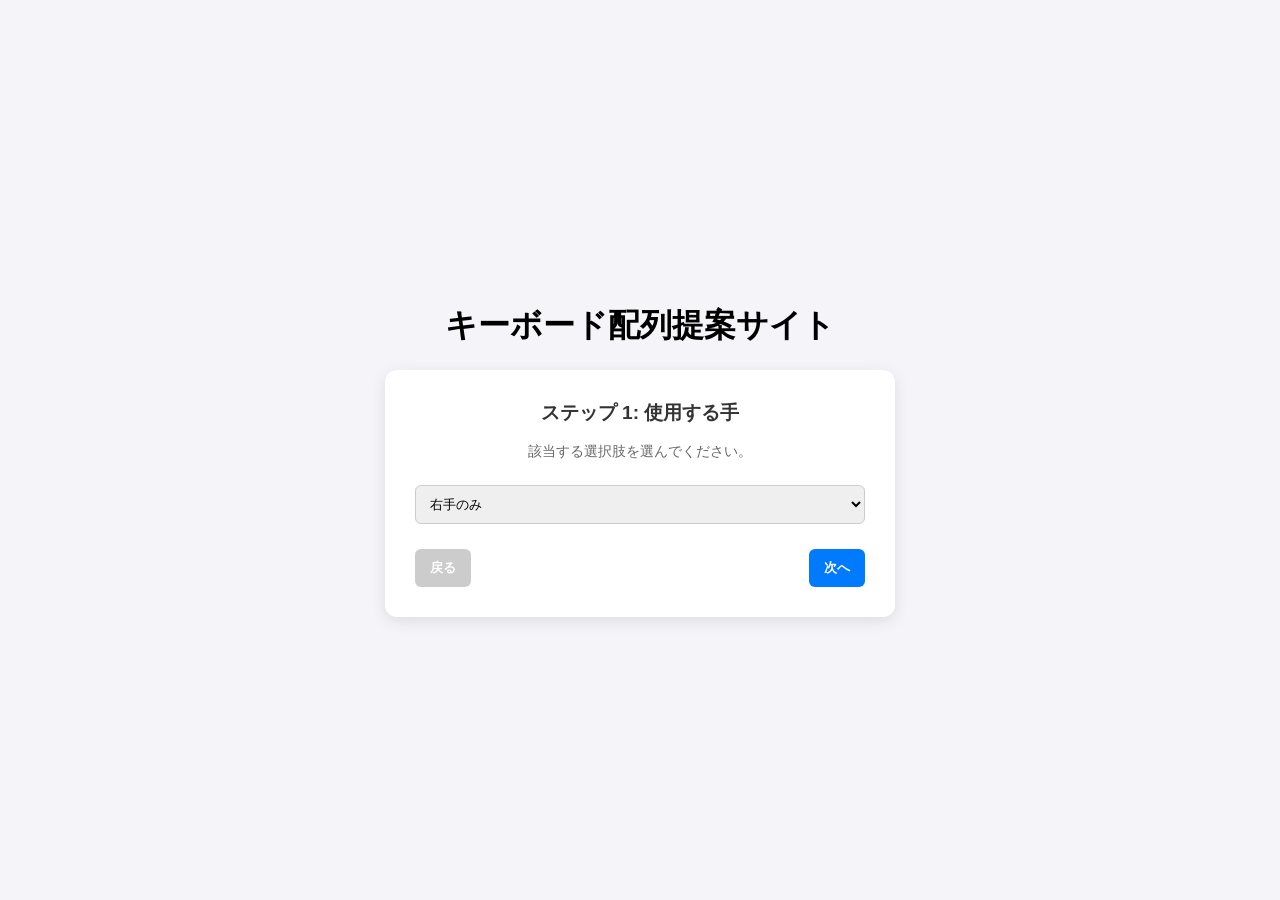
==== index.html @ ddf4d01f "Update index.html delete shadow..." ====
<!DOCTYPE html>
<html lang="ja">
<head>
  <meta charset="UTF-8">
  <meta name="viewport" content="width=device-width, initial-scale=1.0">
  <title>ARMSTRONG</title>
  <link rel="stylesheet" href="style.css">
</head>
<body>
  <h1>キーボード配列提案サイト</h1>
  <div class="card">
    
    <!-- 1. 復元確認画面 -->
    <div id="confirm-screen" style="display: none;">
      <h2>保存された設定</h2>
      <p>前回保存された設定があります。このまま開始しますか？</p>
      
      <div class="saved-info">
        <p><strong>使用する手:</strong> <span id="confirm-hands"></span></p>
        <p><strong>ホームポジション:</strong> <span id="confirm-keys"></span></p>
      </div>
      
      <div class="buttons">
        <button id="resetBtn" class="btn-danger">やり直す</button>
        <button id="startBtn" class="btn-success">この設定で開始</button>
      </div>
    </div>

    <!-- 2. 初期設定ウィザード画面 -->
    <div id="wizard-screen" style="display: none;">
      <!-- ステップ 1 -->
      <div class="step active" id="step-1">
        <h2>ステップ 1: 使用する手</h2>
        <p>該当する選択肢を選んでください。</p>
        <select id="usehands">
          <option value="right">右手のみ</option>
          <option value="left">左手のみ</option>
          <option value="r&l">両手</option>
        </select>
      </div>

      <!-- ステップ 2: キーボード設定（座標対応版） -->
      <div class="step" id="step-2">
        <h2>ステップ 2: ホームポジション</h2>
        <p>指を置くキーを選んでください（最大10個）。</p>
        <p>※位置をわかりやすくするためにQWERTY配列で表示していますが、ほかの配列でも問題なく使用可能です。</p>
        <div class="keyboard">
          <!-- 1段目 (y = 0) -->
          <div class="keyboard-row">
            <button class="key" data-key="Q" data-coord="[0,0]">Q</button>
            <button class="key" data-key="W" data-coord="[1,0]">W</button>
            <button class="key" data-key="E" data-coord="[2,0]">E</button>
            <button class="key" data-key="R" data-coord="[3,0]">R</button>
            <button class="key" data-key="T" data-coord="[4,0]">T</button>
            <button class="key" data-key="Y" data-coord="[5,0]">Y</button>
            <button class="key" data-key="U" data-coord="[6,0]">U</button>
            <button class="key" data-key="I" data-coord="[7,0]">I</button>
            <button class="key" data-key="O" data-coord="[8,0]">O</button>
            <button class="key" data-key="P" data-coord="[9,0]">P</button>
          </div>
          <!-- 2段目 (y = 1) -->
          <div class="keyboard-row">
            <button class="key" data-key="A" data-coord="[0,1]">A</button>
            <button class="key" data-key="S" data-coord="[1,1]">S</button>
            <button class="key" data-key="D" data-coord="[2,1]">D</button>
            <button class="key" data-key="F" data-coord="[3,1]">F</button>
            <button class="key" data-key="G" data-coord="[4,1]">G</button>
            <button class="key" data-key="H" data-coord="[5,1]">H</button>
            <button class="key" data-key="J" data-coord="[6,1]">J</button>
            <button class="key" data-key="K" data-coord="[7,1]">K</button>
            <button class="key" data-key="L" data-coord="[8,1]">L</button>
            <button class="key" data-key=";" data-coord="[9,1]">;</button>
          </div>
          <!-- 3段目 (y = 2) -->
          <div class="keyboard-row">
            <button class="key" data-key="Z" data-coord="[0,2]">Z</button>
            <button class="key" data-key="X" data-coord="[1,2]">X</button>
            <button class="key" data-key="C" data-coord="[2,2]">C</button>
            <button class="key" data-key="V" data-coord="[3,2]">V</button>
            <button class="key" data-key="B" data-coord="[4,2]">B</button>
            <button class="key" data-key="N" data-coord="[5,2]">N</button>
            <button class="key" data-key="M" data-coord="[6,2]">M</button>
            <button class="key" data-key="," data-coord="[7,2]">,</button>
            <button class="key" data-key="." data-coord="[8,2]">.</button>
            <button class="key" data-key="/" data-coord="[9,2]">/</button>
          </div>
          <!-- 👇 4段目: スペースキーを追加 (座標 [4,4]) -->
          <div class="keyboard-row space-row">
            <button class="key space-key" data-key="SPACE" data-coord="[4,4]">Space</button>
          </div>
        </div>
        <p class="selected-keys-text">記憶される座標: <span id="selected-keys-display">なし</span></p>
      </div>

      <!-- ステップ 3 -->
      <div class="step" id="step-3">
        <h2>設定完了</h2>
        <p>すべての入力が完了しました。設定を保存してください。</p>
      </div>
      
      <!-- ボタン群 -->
      <div class="buttons">
        <button id="prevBtn" disabled>戻る</button>
        <button id="nextBtn">次へ</button>
        <button id="saveBtn" style="display: none;" class="btn-success">保存して完了</button>
      </div>
    </div>

  </div>

  <script src="setup.js"></script>
</body>
</html>
---- style.css ----
body {
  font-family: sans-serif;
  display: flex;
  flex-direction: column;
  justify-content: center;
  align-items: center;
  height: 100vh;
  margin: 0;
  background-color: #f4f4f9;
}

.card {
  background: #ffffff;
  padding: 30px;
  border-radius: 12px;
  box-shadow: 0 4px 15px rgba(0, 0, 0, 0.1);
  width: 300px;
  text-align: center;
}

/* ステップの表示制御 */
.step {
  display: none;
}
.step.active {
  display: block;
}

h2 {
  margin-top: 0;
  font-size: 1.2rem;
  color: #333;
}

p {
  font-size: 0.9rem;
  color: #666;
}

input, select {
  width: 100%;
  padding: 10px;
  margin-top: 10px;
  box-sizing: border-box;
  border: 1px solid #ccc;
  border-radius: 6px;
}

.buttons {
  margin-top: 25px;
  display: flex;
  justify-content: space-between;
}

button {
  padding: 10px 15px;
  border: none;
  border-radius: 6px;
  background-color: #007bff;
  color: white;
  cursor: pointer;
  font-weight: bold;
}

button:disabled {
  background-color: #cccccc;
  cursor: not-allowed;
}

button:hover:not(:disabled) {
  background-color: #0056b3;
}

/* 確認画面用の装飾 */
.saved-info {
  background-color: #f8f9fa;
  border-left: 4px solid #007bff;
  padding: 10px 15px;
  margin: 15px 0;
  text-align: left;
  border-radius: 4px;
}

.saved-info p {
  margin: 5px 0;
  color: #333;
}

/* ボタンのカラーバリエーション */
.btn-success {
  background-color: #28a745 !important;
}
.btn-success:hover {
  background-color: #218838 !important;
}

.btn-danger {
  background-color: #dc3545 !important;
}
.btn-danger:hover {
  background-color: #c82333 !important;
}

/* -- 既存の .card の部分を少し広げます -- */
.card {
  background: #ffffff;
  padding: 30px;
  border-radius: 12px;
  box-shadow: 0 4px 15px rgba(0, 0, 0, 0.1);
  width: 450px; /* ← 広げました */
  max-width: 95%;
  text-align: center;
}

/* -- 以下を末尾に追記 -- */
/* キーボードのスタイル */
.keyboard {
  display: flex;
  flex-direction: column;
  gap: 8px;
  margin: 20px 0;
  align-items: center;
}

.keyboard-row {
  display: flex;
  gap: 5px;
}

/* 実際のキーボードのように少しずつ右にずらす */
.keyboard-row:nth-child(2) { margin-left: 15px; }
.keyboard-row:nth-child(3) { margin-left: 30px; }

.key {
  width: 35px;
  height: 35px;
  border: 1px solid #ccc;
  border-radius: 4px;
  background-color: #fff;
  color: #333;
  font-size: 1rem;
  font-weight: bold;
  cursor: pointer;
  display: flex;
  justify-content: center;
  align-items: center;
  padding: 0;
  transition: all 0.2s;
}

/* 選択されたキーのスタイル */
.key.selected {
  background-color: #007bff;
  color: white;
  border-color: #0056b3;
  box-shadow: 0 0 5px rgba(0, 123, 255, 0.5);
}

.selected-keys-text {
  font-weight: bold;
  color: #007bff;
  min-height: 20px;
}

/* --- メイン画面 (main.html) 用の装飾 --- */
.main-card {
  width: 400px;
}

.file-upload-area {
  margin: 20px 0;
  padding: 20px;
  border: 2px dashed #007bff;
  border-radius: 8px;
  background-color: #f8fbff;
}

.file-upload-area input[type="file"] {
  width: 100%;
  border: none;
  background: transparent;
  padding: 0;
  cursor: pointer;
}

.current-settings {
  margin-top: 20px;
  padding: 15px;
  background: #f1f3f5;
  border-radius: 6px;
  text-align: left;
  font-size: 0.9rem;
}

.current-settings p {
  margin: 5px 0;
  color: #555;
}

.btn-small {
  padding: 5px 10px;
  font-size: 0.8rem;
  background-color: #6c757d;
  color: white;
  border: none;
  border-radius: 4px;
  cursor: pointer;
  margin-top: 10px;
}

.btn-small:hover {
  background-color: #5a6268;
}

/* スペースキー用のスタイル */
.space-row {
  justify-content: center;
  margin-left: 0 !important; /* ずらし解除 */
}

.key.space-key {
  width: 180px; /* 横長にする */
  font-size: 0.85rem;
}
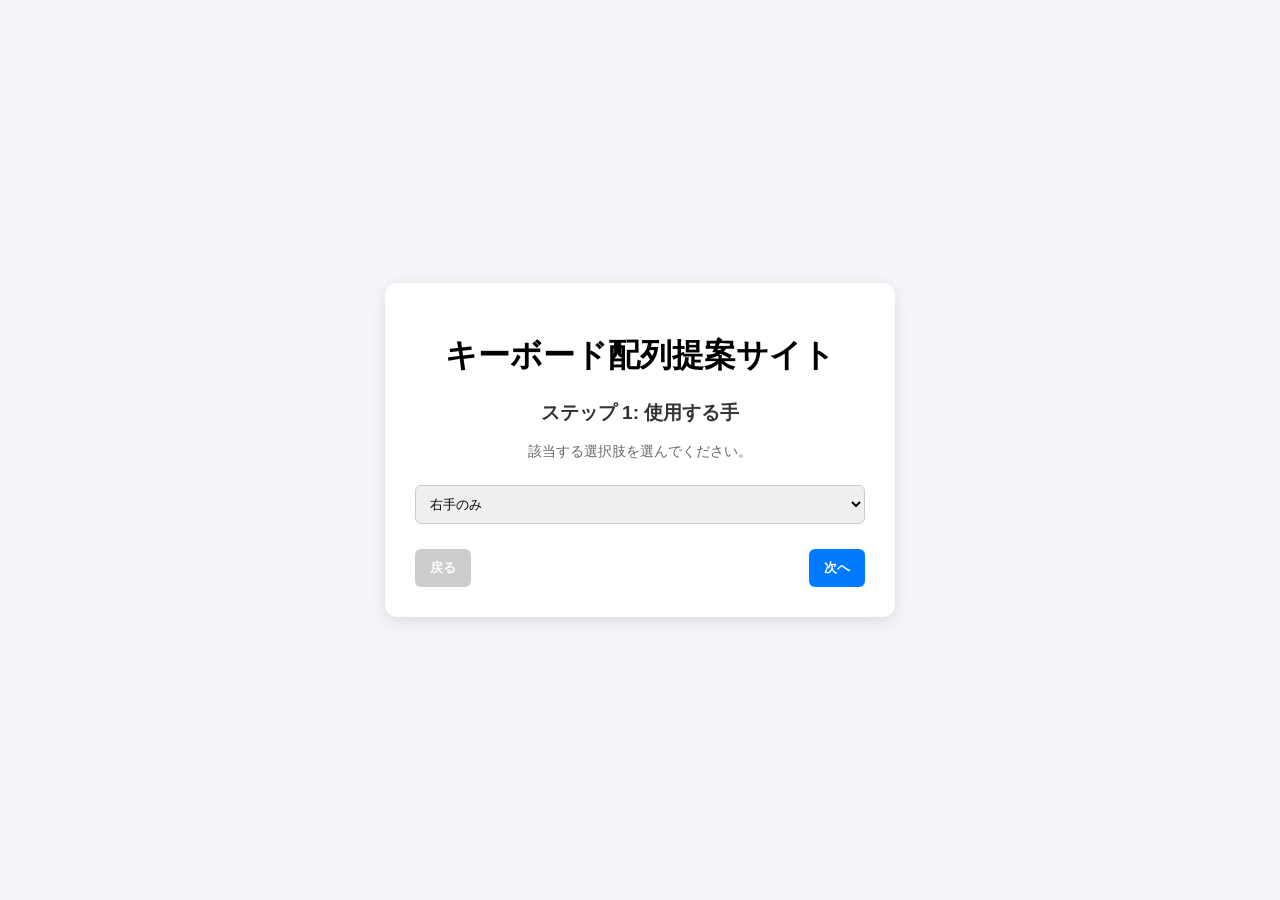
==== commit ccbb8ac5: "Add files via upload 更新" ====
--- a/index.html
+++ b/index.html
@@ -7,10 +7,9 @@
   <link rel="stylesheet" href="style.css">
 </head>
 <body>
-  <h1>キーボード配列提案サイト</h1>
   <div class="card">
+    <h1>キーボード配列提案サイト</h1>
     
-    <!-- 1. 復元確認画面 -->
     <div id="confirm-screen" style="display: none;">
       <h2>保存された設定</h2>
       <p>前回保存された設定があります。このまま開始しますか？</p>
@@ -18,6 +17,7 @@
       <div class="saved-info">
         <p><strong>使用する手:</strong> <span id="confirm-hands"></span></p>
         <p><strong>ホームポジション:</strong> <span id="confirm-keys"></span></p>
+        <p><strong>指の割り当て:</strong><br><span id="confirm-mapping" style="font-size: 0.85em;"></span></p>
       </div>
       
       <div class="buttons">
@@ -26,10 +26,8 @@
       </div>
     </div>
 
-    <!-- 2. 初期設定ウィザード画面 -->
     <div id="wizard-screen" style="display: none;">
-      <!-- ステップ 1 -->
-      <div class="step active" id="step-1">
+      <div class="step" id="step-1">
         <h2>ステップ 1: 使用する手</h2>
         <p>該当する選択肢を選んでください。</p>
         <select id="usehands">
@@ -39,52 +37,19 @@
         </select>
       </div>
 
-      <!-- ステップ 2: キーボード設定（座標対応版） -->
       <div class="step" id="step-2">
         <h2>ステップ 2: ホームポジション</h2>
         <p>指を置くキーを選んでください（最大10個）。</p>
-        <p>※位置をわかりやすくするためにQWERTY配列で表示していますが、ほかの配列でも問題なく使用可能です。</p>
         <div class="keyboard">
-          <!-- 1段目 (y = 0) -->
           <div class="keyboard-row">
-            <button class="key" data-key="Q" data-coord="[0,0]">Q</button>
-            <button class="key" data-key="W" data-coord="[1,0]">W</button>
-            <button class="key" data-key="E" data-coord="[2,0]">E</button>
-            <button class="key" data-key="R" data-coord="[3,0]">R</button>
-            <button class="key" data-key="T" data-coord="[4,0]">T</button>
-            <button class="key" data-key="Y" data-coord="[5,0]">Y</button>
-            <button class="key" data-key="U" data-coord="[6,0]">U</button>
-            <button class="key" data-key="I" data-coord="[7,0]">I</button>
-            <button class="key" data-key="O" data-coord="[8,0]">O</button>
-            <button class="key" data-key="P" data-coord="[9,0]">P</button>
+            <button class="key" data-key="Q" data-coord="[0,0]">Q</button><button class="key" data-key="W" data-coord="[1,0]">W</button><button class="key" data-key="E" data-coord="[2,0]">E</button><button class="key" data-key="R" data-coord="[3,0]">R</button><button class="key" data-key="T" data-coord="[4,0]">T</button><button class="key" data-key="Y" data-coord="[5,0]">Y</button><button class="key" data-key="U" data-coord="[6,0]">U</button><button class="key" data-key="I" data-coord="[7,0]">I</button><button class="key" data-key="O" data-coord="[8,0]">O</button><button class="key" data-key="P" data-coord="[9,0]">P</button>
           </div>
-          <!-- 2段目 (y = 1) -->
           <div class="keyboard-row">
-            <button class="key" data-key="A" data-coord="[0,1]">A</button>
-            <button class="key" data-key="S" data-coord="[1,1]">S</button>
-            <button class="key" data-key="D" data-coord="[2,1]">D</button>
-            <button class="key" data-key="F" data-coord="[3,1]">F</button>
-            <button class="key" data-key="G" data-coord="[4,1]">G</button>
-            <button class="key" data-key="H" data-coord="[5,1]">H</button>
-            <button class="key" data-key="J" data-coord="[6,1]">J</button>
-            <button class="key" data-key="K" data-coord="[7,1]">K</button>
-            <button class="key" data-key="L" data-coord="[8,1]">L</button>
-            <button class="key" data-key=";" data-coord="[9,1]">;</button>
+            <button class="key" data-key="A" data-coord="[0,1]">A</button><button class="key" data-key="S" data-coord="[1,1]">S</button><button class="key" data-key="D" data-coord="[2,1]">D</button><button class="key" data-key="F" data-coord="[3,1]">F</button><button class="key" data-key="G" data-coord="[4,1]">G</button><button class="key" data-key="H" data-coord="[5,1]">H</button><button class="key" data-key="J" data-coord="[6,1]">J</button><button class="key" data-key="K" data-coord="[7,1]">K</button><button class="key" data-key="L" data-coord="[8,1]">L</button><button class="key" data-key=";" data-coord="[9,1] shadow">;</button>
           </div>
-          <!-- 3段目 (y = 2) -->
           <div class="keyboard-row">
-            <button class="key" data-key="Z" data-coord="[0,2]">Z</button>
-            <button class="key" data-key="X" data-coord="[1,2]">X</button>
-            <button class="key" data-key="C" data-coord="[2,2]">C</button>
-            <button class="key" data-key="V" data-coord="[3,2]">V</button>
-            <button class="key" data-key="B" data-coord="[4,2]">B</button>
-            <button class="key" data-key="N" data-coord="[5,2]">N</button>
-            <button class="key" data-key="M" data-coord="[6,2]">M</button>
-            <button class="key" data-key="," data-coord="[7,2]">,</button>
-            <button class="key" data-key="." data-coord="[8,2]">.</button>
-            <button class="key" data-key="/" data-coord="[9,2]">/</button>
+            <button class="key" data-key="Z" data-coord="[0,2]">Z</button><button class="key" data-key="X" data-coord="[1,2]">X</button><button class="key" data-key="C" data-coord="[2,2]">C</button><button class="key" data-key="V" data-coord="[3,2]">V</button><button class="key" data-key="B" data-coord="[4,2]">B</button><button class="key" data-key="N" data-coord="[5,2]">N</button><button class="key" data-key="M" data-coord="[6,2]">M</button><button class="key" data-key="," data-coord="[7,2]">,</button><button class="key" data-key="." data-coord="[8,2]">.</button><button class="key" data-key="/" data-coord="[9,2]">/</button>
           </div>
-          <!-- 👇 4段目: スペースキーを追加 (座標 [4,4]) -->
           <div class="keyboard-row space-row">
             <button class="key space-key" data-key="SPACE" data-coord="[4,4]">Space</button>
           </div>
@@ -92,13 +57,37 @@
         <p class="selected-keys-text">記憶される座標: <span id="selected-keys-display">なし</span></p>
       </div>
 
-      <!-- ステップ 3 -->
       <div class="step" id="step-3">
+        <h2 id="step3-title">ステップ 3: 指の割り当て</h2>
+        <div id="unused-finger-container">
+          <p style="color: #d9534f; font-weight: bold;" id="unused-finger-title">使用しない指があれば選択してください</p>
+          <div class="finger-buttons" id="finger-buttons-area"></div>
+        </div>
+        <div id="base-position-container">
+          <p id="base-instruction-text" style="margin-bottom: 15px;"></p>
+          <div id="step3-keyboard-area"></div>
+          <p class="selected-keys-text">選択された基準キー: <span id="base-keys-display" style="color: #28a745;">なし</span></p>
+        </div>
+      </div>
+
+      <div class="step" id="step-4">
+        <h2>ステップ 4: 左手の割り当て</h2>
+        <div id="unused-finger-container-left">
+          <p style="color: #d9534f; font-weight: bold;">左手で使用しない指があれば選択してください</p>
+          <div class="finger-buttons" id="finger-buttons-area-left"></div>
+        </div>
+        <div id="base-position-container-left">
+          <p id="base-instruction-text-left" style="margin-bottom: 15px;"></p>
+          <div id="step4-keyboard-area"></div>
+          <p class="selected-keys-text">選択された基準キー: <span id="base-keys-display-left" style="color: #28a745;">なし</span></p>
+        </div>
+      </div>
+
+      <div class="step" id="step-5">
         <h2>設定完了</h2>
         <p>すべての入力が完了しました。設定を保存してください。</p>
       </div>
       
-      <!-- ボタン群 -->
       <div class="buttons">
         <button id="prevBtn" disabled>戻る</button>
         <button id="nextBtn">次へ</button>
@@ -110,4 +99,4 @@
 
   <script src="setup.js"></script>
 </body>
-</html>
+</html>
--- a/style.css
+++ b/style.css
@@ -222,3 +222,50 @@
   width: 180px; /* 横長にする */
   font-size: 0.85rem;
 }
+
+/* --- ステップ3用のキースタイル --- */
+.key.disabled-key {
+  background-color: #f8f9fa !important;
+  color: #ced4da !important;
+  border-color: #e9ecef !important;
+  cursor: not-allowed !important;
+  box-shadow: none !important;
+}
+
+/* --- 指選択ボタン用のスタイル --- */
+.finger-buttons {
+  display: flex;
+  flex-wrap: wrap;
+  gap: 8px;
+  justify-content: center;
+  margin: 15px 0;
+}
+
+.finger-btn {
+  background-color: #e9ecef;
+  color: #555;
+  padding: 8px 12px;
+  border-radius: 20px;
+  border: 2px solid transparent;
+  font-size: 0.85rem;
+}
+
+/* 押して「使用しない」状態になったボタン */
+.finger-btn.selected-finger {
+  background-color: #dc3545; /* 赤色で無効化をアピール */
+  color: white;
+  border-color: #a71d2a;
+}
+.key.available-base-key {
+  background-color: #e7f1ff;
+  border-color: #007bff;
+  color: #007bff;
+}
+
+/* 基準として選ばれたキーは緑色にする */
+.key.selected-base {
+  background-color: #28a745 !important;
+  color: white !important;
+  border-color: #218838 !important;
+  box-shadow: 0 0 5px rgba(40, 167, 69, 0.5) !important;
+}
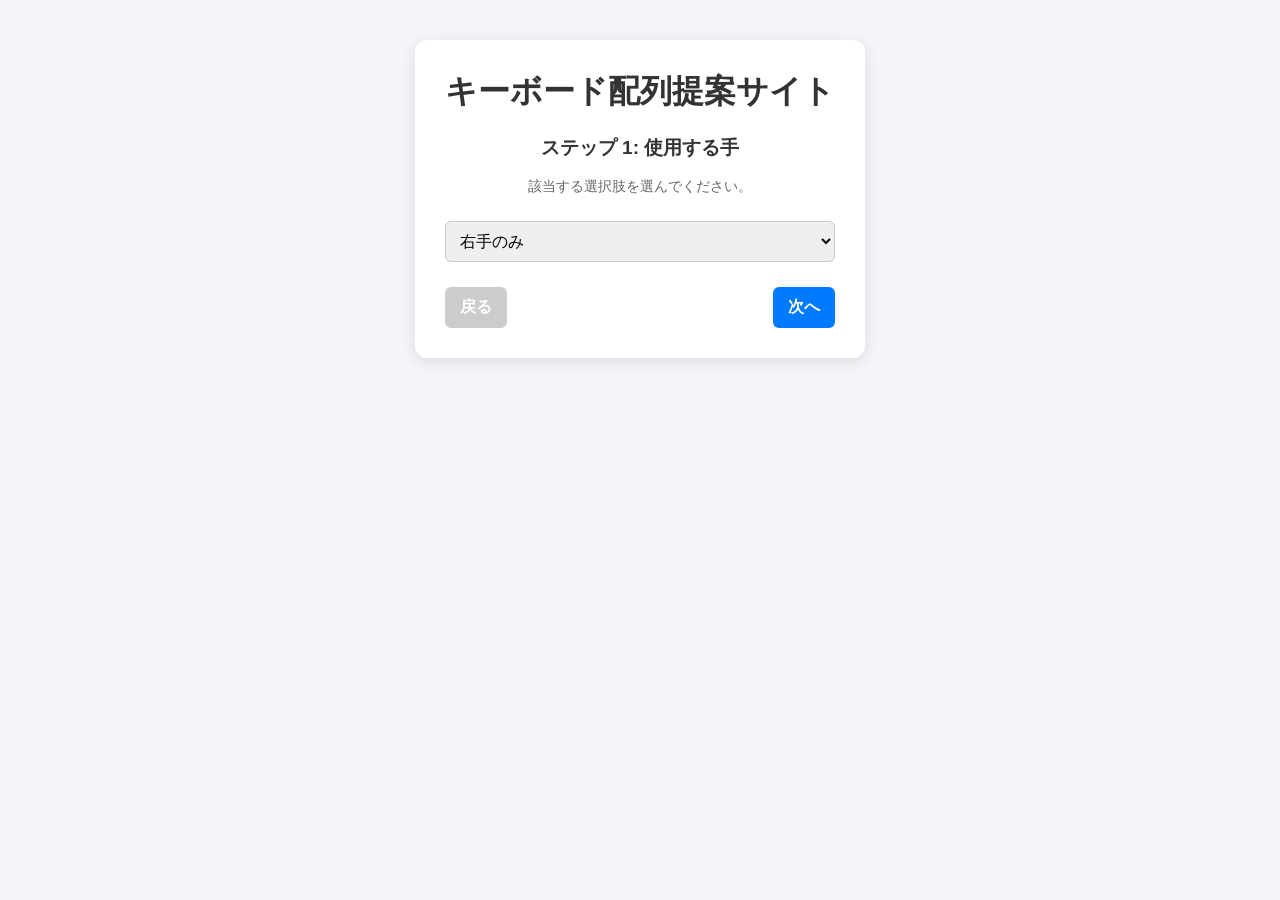
==== commit 3fc17329: "v0.8.5 実験の際に見せられるようにデザインを改善、バグの修正などを行いました。新たなバグやミスが表れている場合があります。バグを発見したら教えてください。" ====
--- a/index.html
+++ b/index.html
@@ -1,102 +1,113 @@
-<!DOCTYPE html>
-<html lang="ja">
-<head>
-  <meta charset="UTF-8">
-  <meta name="viewport" content="width=device-width, initial-scale=1.0">
-  <title>ARMSTRONG</title>
-  <link rel="stylesheet" href="style.css">
-</head>
-<body>
-  <div class="card">
-    <h1>キーボード配列提案サイト</h1>
-    
-    <div id="confirm-screen" style="display: none;">
-      <h2>保存された設定</h2>
-      <p>前回保存された設定があります。このまま開始しますか？</p>
-      
-      <div class="saved-info">
-        <p><strong>使用する手:</strong> <span id="confirm-hands"></span></p>
-        <p><strong>ホームポジション:</strong> <span id="confirm-keys"></span></p>
-        <p><strong>指の割り当て:</strong><br><span id="confirm-mapping" style="font-size: 0.85em;"></span></p>
-      </div>
-      
-      <div class="buttons">
-        <button id="resetBtn" class="btn-danger">やり直す</button>
-        <button id="startBtn" class="btn-success">この設定で開始</button>
-      </div>
-    </div>
-
-    <div id="wizard-screen" style="display: none;">
-      <div class="step" id="step-1">
-        <h2>ステップ 1: 使用する手</h2>
-        <p>該当する選択肢を選んでください。</p>
-        <select id="usehands">
-          <option value="right">右手のみ</option>
-          <option value="left">左手のみ</option>
-          <option value="r&l">両手</option>
-        </select>
-      </div>
-
-      <div class="step" id="step-2">
-        <h2>ステップ 2: ホームポジション</h2>
-        <p>指を置くキーを選んでください（最大10個）。</p>
-        <div class="keyboard">
-          <div class="keyboard-row">
-            <button class="key" data-key="Q" data-coord="[0,0]">Q</button><button class="key" data-key="W" data-coord="[1,0]">W</button><button class="key" data-key="E" data-coord="[2,0]">E</button><button class="key" data-key="R" data-coord="[3,0]">R</button><button class="key" data-key="T" data-coord="[4,0]">T</button><button class="key" data-key="Y" data-coord="[5,0]">Y</button><button class="key" data-key="U" data-coord="[6,0]">U</button><button class="key" data-key="I" data-coord="[7,0]">I</button><button class="key" data-key="O" data-coord="[8,0]">O</button><button class="key" data-key="P" data-coord="[9,0]">P</button>
-          </div>
-          <div class="keyboard-row">
-            <button class="key" data-key="A" data-coord="[0,1]">A</button><button class="key" data-key="S" data-coord="[1,1]">S</button><button class="key" data-key="D" data-coord="[2,1]">D</button><button class="key" data-key="F" data-coord="[3,1]">F</button><button class="key" data-key="G" data-coord="[4,1]">G</button><button class="key" data-key="H" data-coord="[5,1]">H</button><button class="key" data-key="J" data-coord="[6,1]">J</button><button class="key" data-key="K" data-coord="[7,1]">K</button><button class="key" data-key="L" data-coord="[8,1]">L</button><button class="key" data-key=";" data-coord="[9,1] shadow">;</button>
-          </div>
-          <div class="keyboard-row">
-            <button class="key" data-key="Z" data-coord="[0,2]">Z</button><button class="key" data-key="X" data-coord="[1,2]">X</button><button class="key" data-key="C" data-coord="[2,2]">C</button><button class="key" data-key="V" data-coord="[3,2]">V</button><button class="key" data-key="B" data-coord="[4,2]">B</button><button class="key" data-key="N" data-coord="[5,2]">N</button><button class="key" data-key="M" data-coord="[6,2]">M</button><button class="key" data-key="," data-coord="[7,2]">,</button><button class="key" data-key="." data-coord="[8,2]">.</button><button class="key" data-key="/" data-coord="[9,2]">/</button>
-          </div>
-          <div class="keyboard-row space-row">
-            <button class="key space-key" data-key="SPACE" data-coord="[4,4]">Space</button>
-          </div>
-        </div>
-        <p class="selected-keys-text">記憶される座標: <span id="selected-keys-display">なし</span></p>
-      </div>
-
-      <div class="step" id="step-3">
-        <h2 id="step3-title">ステップ 3: 指の割り当て</h2>
-        <div id="unused-finger-container">
-          <p style="color: #d9534f; font-weight: bold;" id="unused-finger-title">使用しない指があれば選択してください</p>
-          <div class="finger-buttons" id="finger-buttons-area"></div>
-        </div>
-        <div id="base-position-container">
-          <p id="base-instruction-text" style="margin-bottom: 15px;"></p>
-          <div id="step3-keyboard-area"></div>
-          <p class="selected-keys-text">選択された基準キー: <span id="base-keys-display" style="color: #28a745;">なし</span></p>
-        </div>
-      </div>
-
-      <div class="step" id="step-4">
-        <h2>ステップ 4: 左手の割り当て</h2>
-        <div id="unused-finger-container-left">
-          <p style="color: #d9534f; font-weight: bold;">左手で使用しない指があれば選択してください</p>
-          <div class="finger-buttons" id="finger-buttons-area-left"></div>
-        </div>
-        <div id="base-position-container-left">
-          <p id="base-instruction-text-left" style="margin-bottom: 15px;"></p>
-          <div id="step4-keyboard-area"></div>
-          <p class="selected-keys-text">選択された基準キー: <span id="base-keys-display-left" style="color: #28a745;">なし</span></p>
-        </div>
-      </div>
-
-      <div class="step" id="step-5">
-        <h2>設定完了</h2>
-        <p>すべての入力が完了しました。設定を保存してください。</p>
-      </div>
-      
-      <div class="buttons">
-        <button id="prevBtn" disabled>戻る</button>
-        <button id="nextBtn">次へ</button>
-        <button id="saveBtn" style="display: none;" class="btn-success">保存して完了</button>
-      </div>
-    </div>
-
-  </div>
-
-  <script src="setup.js"></script>
-</body>
+<!DOCTYPE html>
+<html lang="ja">
+<head>
+  <meta charset="UTF-8">
+  <meta name="viewport" content="width=device-width, initial-scale=1.0">
+  <title>ARMSTRONG</title>
+  <link rel="stylesheet" href="style.css">
+</head>
+<body>
+  <div class="card">
+    <h1>キーボード配列提案サイト</h1>
+    
+    <div id="confirm-screen" style="display: none;">
+      <h2>保存された設定</h2>
+      <p>前回保存された設定があります。このまま開始しますか？</p>
+      
+      <div class="saved-info">
+        <p><strong>使用する手:</strong> <span id="confirm-hands"></span></p>
+        <p><strong>ホームポジション:</strong> <span id="confirm-keys"></span></p>
+        <p><strong>指の割り当て:</strong><br><span id="confirm-mapping" style="font-size: 0.85em;"></span></p>
+      </div>
+      
+      <div class="buttons">
+        <button id="resetBtn" class="btn-danger">やり直す</button>
+        <button id="startBtn" class="btn-success">この設定で開始</button>
+      </div>
+    </div>
+
+    <div id="wizard-screen" style="display: none;">
+      <div class="step" id="step-1">
+        <h2>ステップ 1: 使用する手</h2>
+        <p>該当する選択肢を選んでください。</p>
+        <select id="usehands">
+          <option value="right">右手のみ</option>
+          <option value="left">左手のみ</option>
+          <option value="r&l">両手</option>
+        </select>
+      </div>
+
+      <div class="step" id="step-2">
+        <h2>ステップ 2: ホームポジション</h2>
+        <p>指を置くキーを選んでください(最大10個)。</p>
+        <div class="keyboard">
+          <div class="keyboard-row">
+            <button class="key" data-key="Q" data-coord="[0,0]">Q</button><button class="key" data-key="W" data-coord="[1,0]">W</button><button class="key" data-key="E" data-coord="[2,0]">E</button><button class="key" data-key="R" data-coord="[3,0]">R</button><button class="key" data-key="T" data-coord="[4,0]">T</button><button class="key" data-key="Y" data-coord="[5,0]">Y</button><button class="key" data-key="U" data-coord="[6,0]">U</button><button class="key" data-key="I" data-coord="[7,0]">I</button><button class="key" data-key="O" data-coord="[8,0]">O</button><button class="key" data-key="P" data-coord="[9,0]">P</button>
+          </div>
+          <div class="keyboard-row">
+            <button class="key" data-key="A" data-coord="[0,1]">A</button><button class="key" data-key="S" data-coord="[1,1]">S</button><button class="key" data-key="D" data-coord="[2,1]">D</button><button class="key" data-key="F" data-coord="[3,1]">F</button><button class="key" data-key="G" data-coord="[4,1]">G</button><button class="key" data-key="H" data-coord="[5,1]">H</button><button class="key" data-key="J" data-coord="[6,1]">J</button><button class="key" data-key="K" data-coord="[7,1]">K</button><button class="key" data-key="L" data-coord="[8,1]">L</button><button class="key" data-key=";" data-coord="[9,1]">;</button>
+          </div>
+          <div class="keyboard-row">
+            <button class="key" data-key="Z" data-coord="[0,2]">Z</button><button class="key" data-key="X" data-coord="[1,2]">X</button><button class="key" data-key="C" data-coord="[2,2]">C</button><button class="key" data-key="V" data-coord="[3,2]">V</button><button class="key" data-key="B" data-coord="[4,2]">B</button><button class="key" data-key="N" data-coord="[5,2]">N</button><button class="key" data-key="M" data-coord="[6,2]">M</button><button class="key" data-key="," data-coord="[7,2]">,</button><button class="key" data-key="." data-coord="[8,2]">.</button><button class="key" data-key="/" data-coord="[9,2]">/</button>
+          </div>
+          <div class="keyboard-row space-row">
+            <button class="key space-key" data-key="SPACE" data-coord="[4,4]">Space</button>
+          </div>
+        </div>
+        <p class="selected-keys-text">記憶される座標: <span id="selected-keys-display">なし</span></p>
+      </div>
+
+      <div class="step" id="step-3">
+        <h2 id="step3-title">ステップ 3: 指の割り当て</h2>
+        <div id="unused-finger-container">
+          <p style="color: #d9534f; font-weight: bold;" id="unused-finger-title">使用しない指があれば選択してください</p>
+          <div class="finger-buttons" id="finger-buttons-area"></div>
+        </div>
+        <div id="base-position-container">
+          <p id="base-instruction-text" style="margin-bottom: 15px;"></p>
+          <div id="step3-keyboard-area"></div>
+          <p class="selected-keys-text">選択された基準キー: <span id="base-keys-display" style="color: #28a745;">なし</span></p>
+        </div>
+      </div>
+
+      <div class="step" id="step-4">
+        <h2>ステップ 4: 左手の割り当て</h2>
+        <div id="unused-finger-container-left">
+          <p style="color: #d9534f; font-weight: bold;">左手で使用しない指があれば選択してください</p>
+          <div class="finger-buttons" id="finger-buttons-area-left"></div>
+        </div>
+        <div id="base-position-container-left">
+          <p id="base-instruction-text-left" style="margin-bottom: 15px;"></p>
+          <div id="step4-keyboard-area"></div>
+          <p class="selected-keys-text">選択された基準キー: <span id="base-keys-display-left" style="color: #28a745;">なし</span></p>
+        </div>
+      </div>
+
+      <!-- 🟢 ステップ 5: 割り当ての確認と修正 (新規追加) -->
+      <div class="step" id="step-5">
+        <h2>ステップ 5: 割り当ての確認と修正</h2>
+        <p>自動計算された指の割り当てです。違う部分はドロップダウンから修正してください。</p>
+        <div id="mapping-edit-container">
+          <!-- JSでここにリストが生成されます -->
+        </div>
+      </div>
+
+      <!-- ステップ 6: 設定完了 (旧ステップ5からIDを変更) -->
+      <div class="step" id="step-6">
+        <h2>設定完了</h2>
+        <p>すべての入力が完了しました。設定を保存してください。</p>
+      </div>
+      
+      <div class="buttons">
+        <button id="prevBtn" disabled>戻る</button>
+        <button id="nextBtn">次へ</button>
+        <button id="saveBtn" style="display: none;" class="btn-success">保存して完了</button>
+      </div>
+    </div>
+
+  </div>
+
+  <script src="common.js"></script>
+  <script src="setup.js"></script>
+</body>
 </html>
--- a/style.css
+++ b/style.css
@@ -1,271 +1,708 @@
-body {
-  font-family: sans-serif;
-  display: flex;
-  flex-direction: column;
-  justify-content: center;
-  align-items: center;
-  height: 100vh;
-  margin: 0;
-  background-color: #f4f4f9;
-}
-
-.card {
-  background: #ffffff;
-  padding: 30px;
-  border-radius: 12px;
-  box-shadow: 0 4px 15px rgba(0, 0, 0, 0.1);
-  width: 300px;
-  text-align: center;
-}
-
-/* ステップの表示制御 */
-.step {
-  display: none;
-}
-.step.active {
-  display: block;
-}
-
-h2 {
-  margin-top: 0;
-  font-size: 1.2rem;
-  color: #333;
-}
-
-p {
-  font-size: 0.9rem;
-  color: #666;
-}
-
-input, select {
-  width: 100%;
-  padding: 10px;
-  margin-top: 10px;
-  box-sizing: border-box;
-  border: 1px solid #ccc;
-  border-radius: 6px;
-}
-
-.buttons {
-  margin-top: 25px;
-  display: flex;
-  justify-content: space-between;
-}
-
-button {
-  padding: 10px 15px;
-  border: none;
-  border-radius: 6px;
-  background-color: #007bff;
-  color: white;
-  cursor: pointer;
-  font-weight: bold;
-}
-
-button:disabled {
-  background-color: #cccccc;
-  cursor: not-allowed;
-}
-
-button:hover:not(:disabled) {
-  background-color: #0056b3;
-}
-
-/* 確認画面用の装飾 */
-.saved-info {
-  background-color: #f8f9fa;
-  border-left: 4px solid #007bff;
-  padding: 10px 15px;
-  margin: 15px 0;
-  text-align: left;
-  border-radius: 4px;
-}
-
-.saved-info p {
-  margin: 5px 0;
-  color: #333;
-}
-
-/* ボタンのカラーバリエーション */
-.btn-success {
-  background-color: #28a745 !important;
-}
-.btn-success:hover {
-  background-color: #218838 !important;
-}
-
-.btn-danger {
-  background-color: #dc3545 !important;
-}
-.btn-danger:hover {
-  background-color: #c82333 !important;
-}
-
-/* -- 既存の .card の部分を少し広げます -- */
-.card {
-  background: #ffffff;
-  padding: 30px;
-  border-radius: 12px;
-  box-shadow: 0 4px 15px rgba(0, 0, 0, 0.1);
-  width: 450px; /* ← 広げました */
-  max-width: 95%;
-  text-align: center;
-}
-
-/* -- 以下を末尾に追記 -- */
-/* キーボードのスタイル */
-.keyboard {
-  display: flex;
-  flex-direction: column;
-  gap: 8px;
-  margin: 20px 0;
-  align-items: center;
-}
-
-.keyboard-row {
-  display: flex;
-  gap: 5px;
-}
-
-/* 実際のキーボードのように少しずつ右にずらす */
-.keyboard-row:nth-child(2) { margin-left: 15px; }
-.keyboard-row:nth-child(3) { margin-left: 30px; }
-
-.key {
-  width: 35px;
-  height: 35px;
-  border: 1px solid #ccc;
-  border-radius: 4px;
-  background-color: #fff;
-  color: #333;
-  font-size: 1rem;
-  font-weight: bold;
-  cursor: pointer;
-  display: flex;
-  justify-content: center;
-  align-items: center;
-  padding: 0;
-  transition: all 0.2s;
-}
-
-/* 選択されたキーのスタイル */
-.key.selected {
-  background-color: #007bff;
-  color: white;
-  border-color: #0056b3;
-  box-shadow: 0 0 5px rgba(0, 123, 255, 0.5);
-}
-
-.selected-keys-text {
-  font-weight: bold;
-  color: #007bff;
-  min-height: 20px;
-}
-
-/* --- メイン画面 (main.html) 用の装飾 --- */
-.main-card {
-  width: 400px;
-}
-
-.file-upload-area {
-  margin: 20px 0;
-  padding: 20px;
-  border: 2px dashed #007bff;
-  border-radius: 8px;
-  background-color: #f8fbff;
-}
-
-.file-upload-area input[type="file"] {
-  width: 100%;
-  border: none;
-  background: transparent;
-  padding: 0;
-  cursor: pointer;
-}
-
-.current-settings {
-  margin-top: 20px;
-  padding: 15px;
-  background: #f1f3f5;
-  border-radius: 6px;
-  text-align: left;
-  font-size: 0.9rem;
-}
-
-.current-settings p {
-  margin: 5px 0;
-  color: #555;
-}
-
-.btn-small {
-  padding: 5px 10px;
-  font-size: 0.8rem;
-  background-color: #6c757d;
-  color: white;
-  border: none;
-  border-radius: 4px;
-  cursor: pointer;
-  margin-top: 10px;
-}
-
-.btn-small:hover {
-  background-color: #5a6268;
-}
-
-/* スペースキー用のスタイル */
-.space-row {
-  justify-content: center;
-  margin-left: 0 !important; /* ずらし解除 */
-}
-
-.key.space-key {
-  width: 180px; /* 横長にする */
-  font-size: 0.85rem;
-}
-
-/* --- ステップ3用のキースタイル --- */
-.key.disabled-key {
-  background-color: #f8f9fa !important;
-  color: #ced4da !important;
-  border-color: #e9ecef !important;
-  cursor: not-allowed !important;
-  box-shadow: none !important;
-}
-
-/* --- 指選択ボタン用のスタイル --- */
-.finger-buttons {
-  display: flex;
-  flex-wrap: wrap;
-  gap: 8px;
-  justify-content: center;
-  margin: 15px 0;
-}
-
-.finger-btn {
-  background-color: #e9ecef;
-  color: #555;
-  padding: 8px 12px;
-  border-radius: 20px;
-  border: 2px solid transparent;
-  font-size: 0.85rem;
-}
-
-/* 押して「使用しない」状態になったボタン */
-.finger-btn.selected-finger {
-  background-color: #dc3545; /* 赤色で無効化をアピール */
-  color: white;
-  border-color: #a71d2a;
-}
-.key.available-base-key {
-  background-color: #e7f1ff;
-  border-color: #007bff;
-  color: #007bff;
-}
-
-/* 基準として選ばれたキーは緑色にする */
-.key.selected-base {
-  background-color: #28a745 !important;
-  color: white !important;
-  border-color: #218838 !important;
-  box-shadow: 0 0 5px rgba(40, 167, 69, 0.5) !important;
-}+* {
+  box-sizing: border-box;
+}
+
+:root {
+  --bg: #f4f4f9;
+  --surface: #ffffff;
+  --text: #333;
+  --muted: #666;
+  --primary: #007bff;
+  --success: #28a745;
+  --danger: #dc3545;
+  --border: #dee2e6;
+  --key-size: 35px;
+  --preview-key-width: 42px;
+  --preview-key-height: 48px;
+}
+
+body {
+  margin: 0;
+  min-height: 100vh;
+  padding: 40px 16px;
+  font-family: sans-serif;
+  background: var(--bg);
+  color: var(--text);
+}
+
+button,
+input,
+select {
+  font: inherit;
+}
+
+button {
+  padding: 10px 15px;
+  border: 0;
+  border-radius: 6px;
+  background: var(--primary);
+  color: #fff;
+  cursor: pointer;
+  font-weight: 700;
+}
+
+button:hover:not(:disabled) {
+  filter: brightness(0.92);
+}
+
+button:disabled {
+  background: #ccc;
+  cursor: not-allowed;
+}
+
+input,
+select {
+  width: 100%;
+  padding: 10px;
+  margin-top: 10px;
+  border: 1px solid #ccc;
+  border-radius: 6px;
+}
+
+select.mapping-select {
+  width: auto;
+  min-width: 150px;
+  margin-top: 0;
+}
+
+.card {
+  width: 450px;
+  max-width: 100%;
+  margin: 0 auto;
+  padding: 30px;
+  background: var(--surface);
+  border-radius: 12px;
+  box-shadow: 0 4px 15px rgba(0, 0, 0, 0.1);
+  text-align: center;
+}
+
+.main-card {
+  width: 700px;
+}
+
+.result-card {
+  width: 900px;
+  max-width: 100%;
+  margin: 30px auto;
+}
+
+h1,
+h2 {
+  margin-top: 0;
+  color: var(--text);
+}
+
+h2 {
+  font-size: 1.2rem;
+}
+
+p {
+  font-size: 0.9rem;
+  color: var(--muted);
+}
+
+.privacy-note {
+  margin: 16px 0 0;
+  padding: 10px 12px;
+  border-radius: 6px;
+  background: #f8f9fa;
+  font-size: 0.85rem;
+}
+
+.step {
+  display: none;
+}
+
+.step.active {
+  display: block;
+}
+
+.buttons {
+  margin-top: 25px;
+  display: flex;
+  justify-content: space-between;
+  gap: 10px;
+}
+
+.btn-success {
+  background: var(--success);
+}
+
+.btn-danger {
+  background: var(--danger);
+}
+
+.btn-primary {
+  background: var(--primary);
+}
+
+.btn-secondary {
+  background: #6c757d;
+}
+
+.btn-small {
+  padding: 7px 12px;
+  font-size: 0.85rem;
+}
+
+/* <a> をボタンとして使っている箇所も、button と同じ見た目にする */
+a.btn-success,
+a.btn-danger,
+a.btn-primary,
+a.btn-secondary {
+  display: inline-block;
+  color: #fff;
+  text-decoration: none;
+  border: 0;
+  border-radius: 6px;
+  font-weight: 700;
+}
+
+.saved-info {
+  margin: 15px 0;
+  padding: 10px 15px;
+  border-left: 4px solid var(--primary);
+  border-radius: 4px;
+  background: #f8f9fa;
+  text-align: left;
+}
+
+.saved-info p {
+  margin: 5px 0;
+  color: var(--text);
+}
+
+.keyboard {
+  display: flex;
+  flex-direction: column;
+  gap: 8px;
+  margin: 20px 0;
+  align-items: center;
+}
+
+.keyboard-row {
+  display: flex;
+  gap: 5px;
+}
+
+.keyboard-row:nth-child(2) {
+  margin-left: 15px;
+}
+
+.keyboard-row:nth-child(3) {
+  margin-left: 30px;
+}
+
+.key {
+  width: var(--key-size);
+  height: var(--key-size);
+  padding: 0;
+  border: 1px solid #ccc;
+  border-radius: 4px;
+  background: #fff;
+  color: #333;
+  display: flex;
+  align-items: center;
+  justify-content: center;
+  font-weight: 700;
+}
+
+.key.selected {
+  background: var(--primary);
+  color: #fff;
+  border-color: #0056b3;
+  box-shadow: 0 0 5px rgba(0, 123, 255, 0.3);
+}
+
+.key.disabled-key {
+  background: #f8f9fa;
+  color: #ced4da;
+  border-color: #e9ecef;
+  cursor: not-allowed;
+  box-shadow: none;
+}
+
+.key.available-base-key {
+  background: #e7f1ff;
+  border-color: var(--primary);
+  color: var(--primary);
+}
+
+.key.selected-base {
+  background: var(--success);
+  color: #fff;
+  border-color: #218838;
+  box-shadow: 0 0 5px rgba(40, 167, 69, 0.35);
+}
+
+.space-row {
+  justify-content: center;
+  margin-left: 0 !important;
+}
+
+.key.space-key {
+  width: 180px;
+  font-size: 0.85rem;
+}
+
+.selected-keys-text {
+  min-height: 20px;
+  font-weight: 700;
+  color: var(--primary);
+}
+
+.finger-buttons {
+  display: flex;
+  flex-wrap: wrap;
+  justify-content: center;
+  gap: 8px;
+  margin: 15px 0;
+}
+
+.finger-btn {
+  padding: 8px 12px;
+  border: 2px solid transparent;
+  border-radius: 20px;
+  background: #e9ecef;
+  color: #555;
+  font-size: 0.85rem;
+}
+
+.finger-btn.selected-finger {
+  background: var(--danger);
+  color: #fff;
+  border-color: #a71d2a;
+}
+
+#mapping-edit-container {
+  display: flex;
+  flex-direction: column;
+  gap: 10px;
+  margin-top: 15px;
+}
+
+.mapping-row {
+  display: flex;
+  align-items: center;
+  justify-content: space-between;
+  gap: 12px;
+  padding: 10px 15px;
+  border: 1px solid var(--border);
+  border-radius: 6px;
+  background: #fff;
+}
+
+.mapping-key-label {
+  font-weight: 700;
+}
+
+.mapping-select.duplicate-finger {
+  color: var(--danger);
+  border-color: var(--danger);
+  font-weight: 700;
+}
+
+.file-upload-area {
+  margin: 20px 0;
+  padding: 20px;
+  border: 2px dashed var(--primary);
+  border-radius: 8px;
+  background: #f8fbff;
+}
+
+.file-upload-area input[type="file"] {
+  margin: 0;
+  padding: 0;
+  border: 0;
+  background: transparent;
+}
+
+.current-settings {
+  margin-top: 20px;
+  padding: 15px;
+  border-radius: 6px;
+  background: #f1f3f5;
+  text-align: left;
+  font-size: 0.9rem;
+}
+
+.current-settings p {
+  margin: 5px 0;
+  color: #555;
+}
+
+.main-nav {
+  display: flex;
+  flex-wrap: wrap;
+  justify-content: center;
+  gap: 16px;
+  width: min(800px, 100%);
+  margin: 10px auto 20px;
+}
+
+.analysis-status {
+  margin-left: 10px;
+  color: var(--success);
+  font-weight: 700;
+  font-size: 0.9rem;
+}
+
+.score-container {
+  width: min(1000px, 100%);
+  margin: 40px auto 60px;
+  padding: 20px;
+  background: #fff;
+  border-top: 2px dashed #ccc;
+  border-radius: 8px;
+  box-shadow: 0 4px 15px rgba(0, 0, 0, 0.05);
+}
+
+.score-header {
+  display: flex;
+  align-items: center;
+  justify-content: space-between;
+  gap: 12px;
+  margin-bottom: 10px;
+}
+
+.score-header h2 {
+  margin: 0;
+}
+
+.table-responsive {
+  width: 100%;
+  overflow-x: auto;
+}
+
+.data-table {
+  width: 100%;
+  min-width: 650px;
+  border-collapse: collapse;
+  text-align: left;
+}
+
+.data-table th,
+.data-table td {
+  padding: 10px 12px;
+  border-bottom: 1px solid #eee;
+}
+
+.data-table th {
+  background: #f8f9fa;
+  border-bottom: 2px solid var(--border);
+  white-space: nowrap;
+}
+
+.edit-page {
+  width: min(1200px, 100%);
+  margin: 0 auto;
+  padding: 20px;
+}
+
+.edit-keyboard-row {
+  display: flex;
+  gap: 8px;
+  margin-bottom: 8px;
+  justify-content: center;
+}
+
+.edit-key {
+  width: 42px;
+  height: 46px;
+  padding: 0;
+  border: 1px solid #ccc;
+  border-radius: 6px;
+  background: #fff;
+  color: #333;
+  box-shadow: 0 2px 4px rgba(0, 0, 0, 0.05);
+  display: flex;
+  align-items: center;
+  justify-content: center;
+  font-weight: 700;
+  cursor: pointer;
+  transition: background-color 0.15s;
+}
+
+.edit-key:hover:not(.disabled-key):not(.selected):not(.swapped) {
+  background: #e0e0e0;
+}
+
+.edit-key.selected {
+  background: #4caf50;
+  color: #fff;
+  border-color: #388e3c;
+}
+
+.edit-key.swapped {
+  background: #f44336;
+  color: #fff;
+  border-color: #d32f2f;
+}
+
+.edit-key.disabled-key {
+  background: #e9ecef;
+  color: #6c757d;
+  border-color: #dee2e6;
+  cursor: not-allowed;
+}
+
+.message-area {
+  width: min(800px, 100%);
+  margin: 0 auto 20px;
+  padding: 10px;
+  border-radius: 8px;
+  background: #f8f9fa;
+  text-align: center;
+  font-size: 1.1rem;
+  font-weight: 700;
+}
+
+.message-area.is-active {
+  color: #388e3c;
+}
+
+.history-page {
+  width: min(1200px, 100%);
+  margin: 0 auto;
+}
+
+.history-card {
+  max-height: 260px;
+  margin-bottom: 30px;
+  padding: 20px;
+  overflow-y: auto;
+  border: 1px solid #ddd;
+  border-radius: 8px;
+  background: #fff;
+  box-shadow: 0 2px 6px rgba(0, 0, 0, 0.05);
+}
+
+.history-list {
+  display: flex;
+  flex-direction: column;
+  gap: 10px;
+}
+
+.history-item {
+  padding: 12px 18px;
+  border: 1px solid #eee;
+  border-radius: 6px;
+  background: #fafafa;
+  cursor: pointer;
+  transition: background-color 0.15s;
+}
+
+.history-item:hover {
+  background: #e9ecef;
+}
+
+.history-item.selected {
+  border-left: 6px solid #4caf50;
+  background: #e8f5e9;
+  font-weight: 700;
+}
+
+.preview-area {
+  display: none;
+  margin-bottom: 30px;
+  padding: 30px;
+  border: 1px solid #eee;
+  border-radius: 8px;
+  background: #fff;
+  box-shadow: 0 2px 6px rgba(0, 0, 0, 0.05);
+}
+
+.history-preview-container {
+  display: flex;
+  gap: 24px;
+}
+
+.preview-box {
+  flex: 1;
+  min-width: 0;
+  padding: 20px;
+  border: 1px solid #ddd;
+  border-radius: 6px;
+  background: #f9f9f9;
+  overflow-x: auto;
+}
+
+.history-keyboard-row {
+  display: flex;
+  justify-content: center;
+  gap: 8px;
+  margin-bottom: 8px;
+}
+
+.history-key {
+  width: 46px;
+  height: 50px;
+  flex: 0 0 auto;
+  border: 1px solid #ccc;
+  border-radius: 4px;
+  background: #fff;
+  display: flex;
+  align-items: center;
+  justify-content: center;
+}
+
+.history-key.space-key {
+  width: 280px;
+}
+
+.history-key.swapped-key {
+  background: #ffeb3b;
+  border-color: #fbc02d;
+  font-weight: 700;
+}
+
+.preview-container {
+  width: min(1100px, 100%);
+  margin: 15px auto;
+  padding: 20px;
+  overflow-x: auto;
+  border: 1px solid var(--border);
+  border-radius: 8px;
+  background: #fff;
+}
+
+.preview-keyboard {
+  min-width: 750px;
+  display: flex;
+  flex-direction: column;
+  gap: 8px;
+  align-items: center;
+}
+
+/* history.js が描画するキーボードを、各プレビュー内で中央揃えにする */
+#keyboard-preview,
+#current-keyboard-preview {
+  width: 100%;
+  display: flex;
+  flex-direction: column;
+  align-items: center;
+  gap: 8px;
+}
+
+#keyboard-preview .keyboard-row,
+#current-keyboard-preview .keyboard-row {
+  width: max-content;
+  margin-left: 0 !important;
+  justify-content: center;
+}
+
+.preview-row {
+  display: flex;
+  gap: 6px;
+}
+
+.preview-row:nth-child(2) {
+  margin-left: 20px;
+}
+
+.preview-row:nth-child(3) {
+  margin-left: 40px;
+}
+
+.preview-row:nth-child(4) {
+  margin-left: 60px;
+}
+
+.preview-key {
+  width: var(--preview-key-width);
+  min-width: var(--preview-key-width);
+  height: var(--preview-key-height);
+  padding: 4px;
+  border: 1px solid #ccc;
+  border-radius: 6px;
+  background: #fff;
+  display: flex;
+  flex-direction: column;
+  align-items: center;
+  justify-content: center;
+  font-size: 0.85rem;
+  box-shadow: 0 2px 4px rgba(0, 0, 0, 0.05);
+}
+
+.preview-key.space-key {
+  width: 240px;
+}
+
+.preview-key.swapped-key {
+  background: #e2f0ff;
+  border-color: var(--primary);
+  color: #004085;
+  font-weight: 700;
+}
+
+.preview-key[data-customized="true"] {
+  outline: 1px dashed #aaa;
+  outline-offset: -3px;
+}
+
+.original-label {
+  margin-top: 2px;
+  color: #666;
+  font-size: 0.65rem;
+}
+
+.preview-legend {
+  display: flex;
+  align-items: center;
+  justify-content: center;
+  gap: 8px;
+  margin-top: 15px;
+  font-size: 0.85rem;
+}
+
+.legend-box {
+  width: 16px;
+  height: 16px;
+  border: 1px solid var(--primary);
+  border-radius: 3px;
+  background: #e2f0ff;
+}
+
+.target-key {
+  color: var(--danger);
+}
+
+.candidate-key {
+  color: var(--success);
+}
+
+.no-candidate {
+  color: #888;
+  text-align: center;
+  font-size: 0.85rem;
+}
+
+@media (max-width: 800px) {
+  body {
+    padding: 20px 10px;
+  }
+
+  .main-card,
+  .result-card,
+  .card {
+    width: 100%;
+  }
+
+  .history-preview-container {
+    flex-direction: column;
+  }
+
+  .mapping-row {
+    align-items: flex-start;
+    flex-direction: column;
+  }
+
+  select.mapping-select {
+    width: 100%;
+  }
+
+  .score-header {
+    align-items: flex-start;
+    flex-direction: column;
+  }
+}
